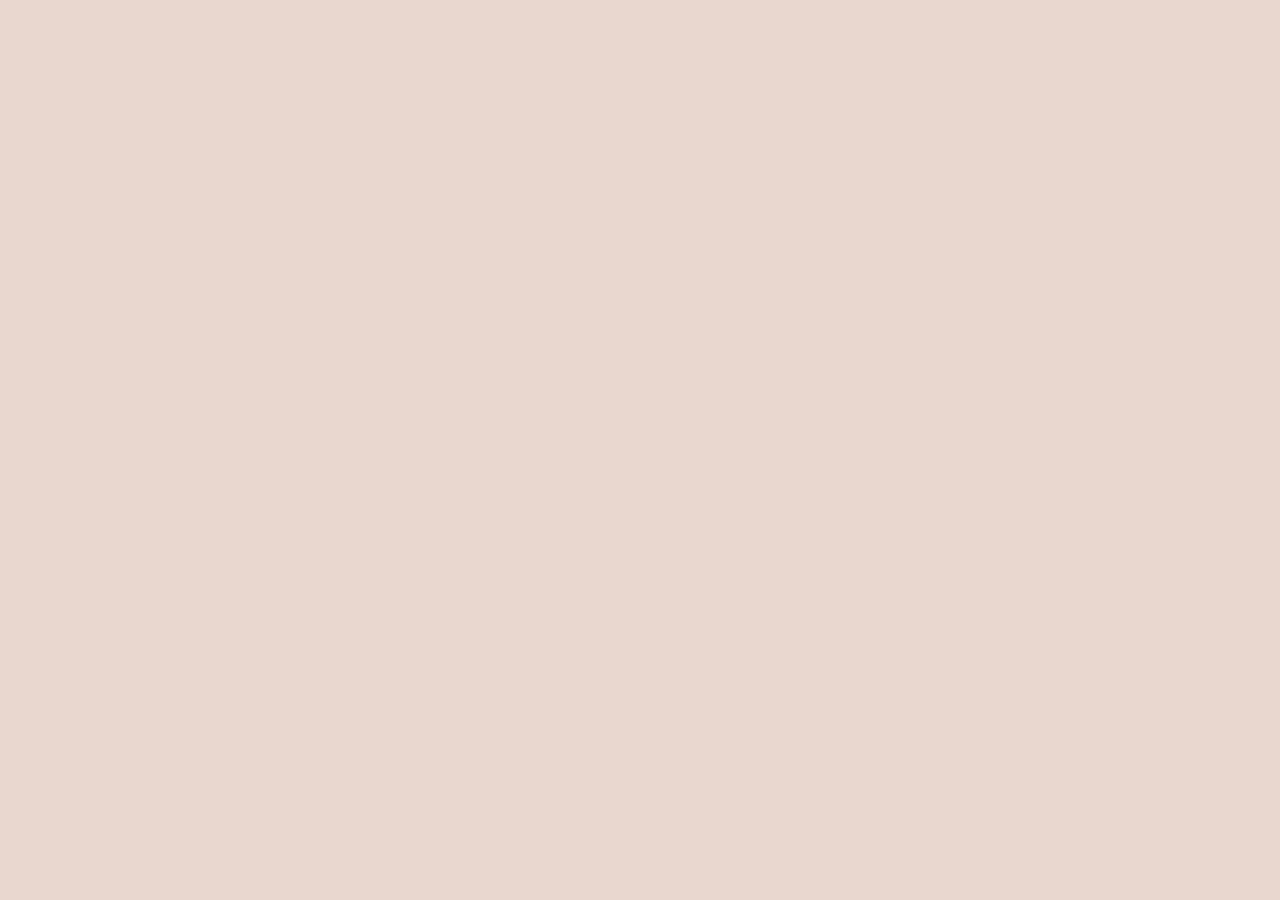
==== full-week.html @ efa45aaa "Day 05" ====
<!DOCTYPE html>
<html lang="en">
<head>
    <meta charset="UTF-8">
    <meta http-equiv="X-UA-Compatible" content="IE=edge">
    <meta name="viewport" content="width=device-width, initial-scale=1.0">
    <title>My Upcoming Challenges</title>
    <link href="styles/shared.css" rel="stylesheet" />
    <link href="styles/full-week.css" rel="stylesheet" />
</head>
<body>
    
</body>
</html>
---- styles/shared.css ----
body{
    text-align: center;
    background-color: rgb(233, 215, 207);
    margin: 50px;
  }
  
  h1 {
      font-family: 'Zen Kaku Gothic Antique', sans-serif;
      text-align: center;
      color: rgb(83, 75, 75);
    }
    p { 
      font-family: sans-serif;
      text-align: center;
      color: rgc(83, 75, 75);
    }
    
    a{
      color: rgb(167, 1, 78);
      text-decoration: none;
    }
    a:hover {
      text-decoration: underline;
    }
  
    #todayschallenge{
      color: rgb(170, 96, 83);
      font-weight: bold;
      font-size: 52px;
    }
  
    img{
      width: 200px;
      height: 200px;
  
    }
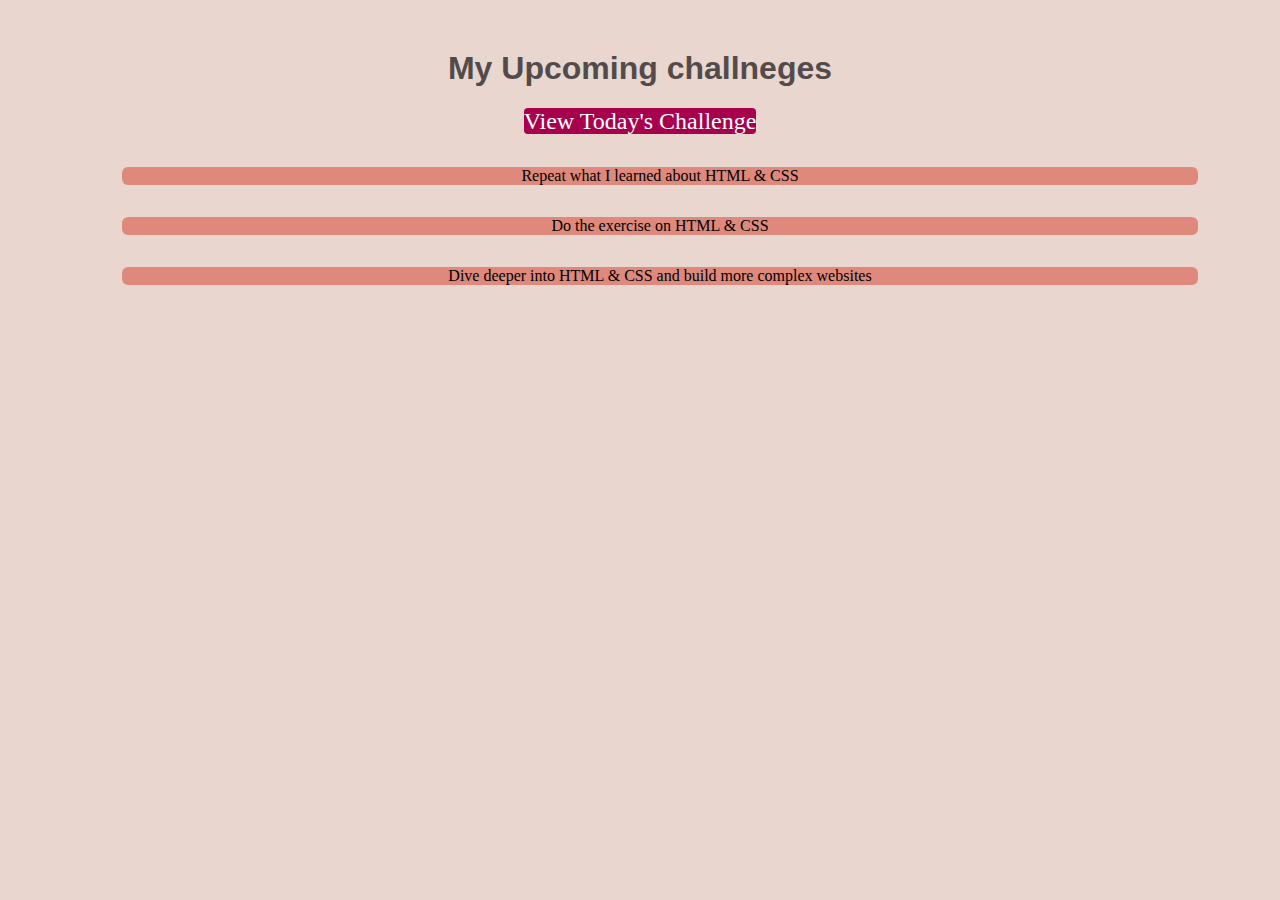
==== commit 0f8f066b: "Day 06" ====
--- a/full-week.html
+++ b/full-week.html
@@ -9,6 +9,13 @@
     <link href="styles/full-week.css" rel="stylesheet" />
 </head>
 <body>
-    
+    <h1>My Upcoming challneges</h1>
+    <a href="index.html">View Today's Challenge</a>
+    <ol>
+        <li>Repeat what I learned about HTML & CSS</li>
+        <li>Do the exercise on HTML & CSS</li>
+        <li>Dive deeper into HTML & CSS and build more complex websites</li>
+    </ol>
+
 </body>
 </html>--- a/styles/full-week.css
+++ b/styles/full-week.css
@@ -0,0 +1,27 @@
+h1 {
+    font-size: 48px
+    color: rgb(71, 62, 62);
+}
+
+a{
+    background-color: rgb(167, 1, 78);
+    color: white;
+    border-radius: 4px;
+    font-size: 24px;
+
+}
+
+a:hover{
+    background-color: rgb(180, 12, 90);
+    text-decoration: none;
+}
+
+ol{
+    list-style: none;
+}
+
+li {
+    margin: 32px;
+    background-color: rgb(223, 136, 124);
+    border-radius: 6px;
+}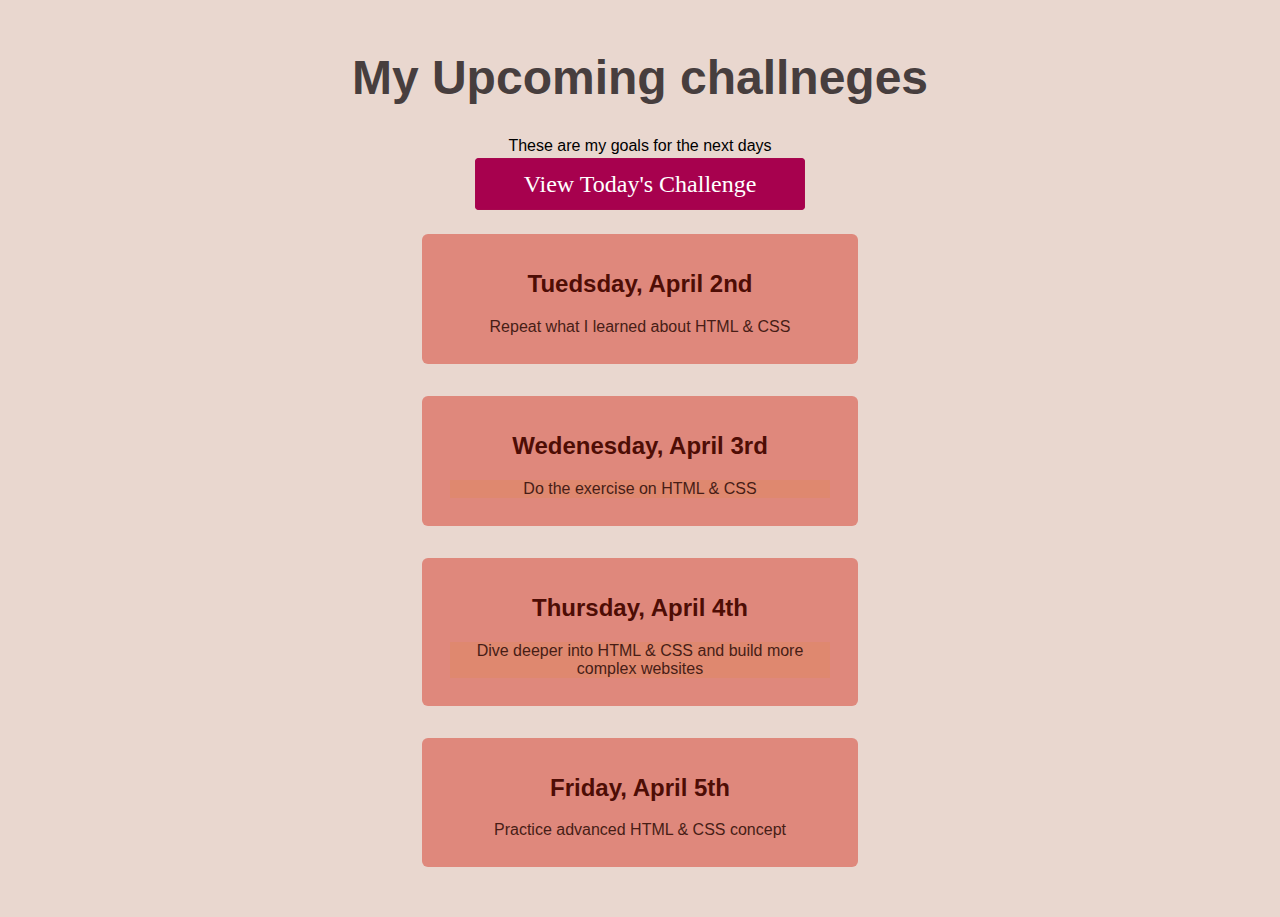
==== commit 6b427ea5: "Day 07" ====
--- a/full-week.html
+++ b/full-week.html
@@ -9,13 +9,30 @@
     <link href="styles/full-week.css" rel="stylesheet" />
 </head>
 <body>
+    <header>
     <h1>My Upcoming challneges</h1>
+    <p id="description">These are my goals for the next days</p>
     <a href="index.html">View Today's Challenge</a>
-    <ol>
-        <li>Repeat what I learned about HTML & CSS</li>
-        <li>Do the exercise on HTML & CSS</li>
-        <li>Dive deeper into HTML & CSS and build more complex websites</li>
-    </ol>
-
+    </header>
+    <main>
+        <ol>
+            <li>
+             <h2>Tuedsday, April 2nd</h2>
+             <p>Repeat what I learned about HTML & CSS</p>
+            </li>
+            <li>
+              <h2>Wedenesday, April 3rd</h2>
+              <P class="highlight-goal">Do the exercise on HTML & CSS</P>  
+            </li>
+            <li>
+                <h2>Thursday, April 4th</h2>
+                <p class="highlight-goal">Dive deeper into HTML & CSS and build more complex websites</p>
+            </li>
+            <li>
+                <h2>Friday, April 5th</h2>
+                <p>Practice advanced HTML & CSS concept</p>
+            </li>
+        </ol>
+    </main>
 </body>
 </html>--- a/styles/full-week.css
+++ b/styles/full-week.css
@@ -1,15 +1,23 @@
 h1 {
-    font-size: 48px
+    font-size: 48px; 
     color: rgb(71, 62, 62);
+}
+
+header p {
+    margin-bottom:
 }
 
 a{
     background-color: rgb(167, 1, 78);
     color: white;
+    border: 1px solid rgb(167, 7, 78);
     border-radius: 4px;
     font-size: 24px;
+    padding: 12px 48px;
 
 }
+
+
 
 a:hover{
     background-color: rgb(180, 12, 90);
@@ -18,10 +26,28 @@
 
 ol{
     list-style: none;
+    width: 500px;
+    margin: 36px auto 0 auto;
+    padding: 0;
 }
 
 li {
+    padding: 16px;
     margin: 32px;
     background-color: rgb(223, 136, 124);
     border-radius: 6px;
+}
+
+h2 {
+    color: rgb(78, 13, 5);
+    font-family: 'Oswald', sans-serif;
+}
+
+main p{
+    margin: 12px;
+    color: rgb(71, 29, 22);
+}
+
+.highlight-goal{
+  background-color: rgb(223, 136, 111);
 }